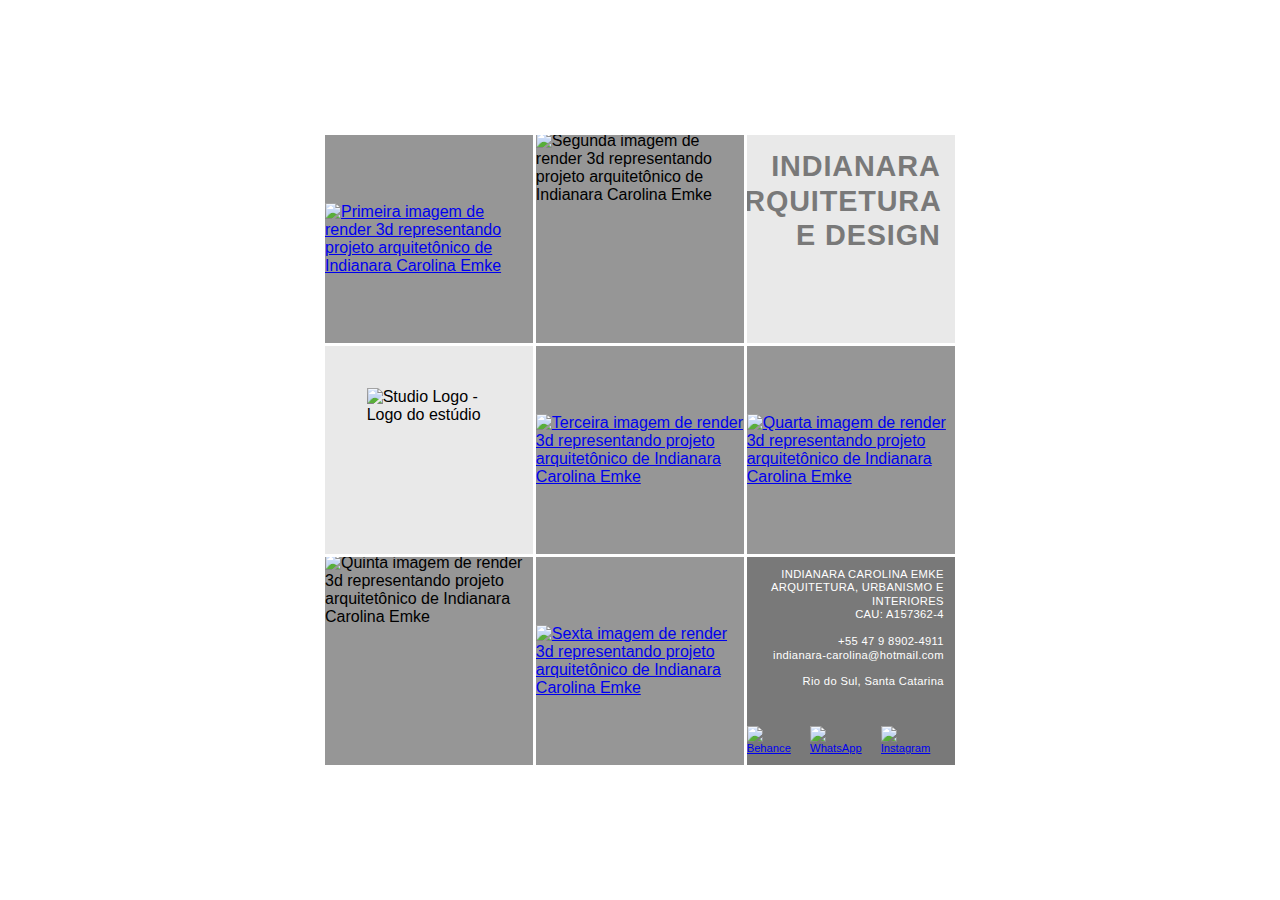
==== index.html @ 922879ae "Add files via upload" ====
<!DOCTYPE html>
<html lang="en">
<head>
<meta charset="UTF-8">
<meta name="viewport" content="width=device-width, initial-scale=1.0">
<meta name="description" content="Rio do Sul - SC - Indianara Carolina Emke é especialista em inovadoras técnicas de arquitetura, planejamento urbano, paisagismo e design de interiores. Explore o nosso portfólio e entre em contato novos projetos e eventuais dúvidas"/>
<script src="./removeBanner.js"></script>



<script type="application/ld+json">
    {
      "@context": "http://schema.org",
      "@type": "ProfessionalService",
      "name": "Indianara Carolina Emke",
      "url": "http://www.indianara.arq.br/",
      "logo": "http://www.indianara.arq.br/Images/logo.png",
      "sameAs": [
        "http://www.https://www.behance.net/indianaraarq/",
        "https://www.instagram.com/indianara.arq/",
      ],
      "contactPoint": {
        "@type": "ContactPoint",
        "telephone": "+55-47-98902-4911",
        "contactType": "customer service"
      }
    }
    </script>


<!-- Google Analytics -->
<script async src="https://www.googletagmanager.com/gtag/js?id=YOUR_TRACKING_ID"></script>
<script>
  window.dataLayer = window.dataLayer || [];
  function gtag(){dataLayer.push(arguments);}
  gtag('js', new Date());

  gtag('config', 'YOUR_TRACKING_ID');
</script>




<title>Indianara Arquitetura</title>
<style>


@font-face {
    font-family: 'Leelawadee';
    src: url('font/font.woff') format('woff');
    font-weight: normal;
    font-style: normal;
}




body, html {
    margin: 0;
    padding: 0;
    height: 100%;
    display: flex;
    align-items: center; /* Center vertically */
    justify-content: center; /* Center horizontally */
    font-family: 'Leelawadee', sans-serif;
    background-image: url('Images/bg.png'); /* Update with the path to your image */
    background-position: right bottom; /* Align the background to the bottom-right corner */
    background-repeat: no-repeat; /* Prevent the background from repeating */
    background-attachment: fixed; /* Optional: Keeps the background fixed during scroll */
    background-size: 100%;
    overflow: hidden; /* Prevents the body from scrolling */
}

.grid-item:nth-child(3),
.grid-item:nth-child(4) {
    background-color: rgb(233, 233, 233); /* Set the background color */
}

.grid-item:nth-child(3){
    position: relative; /* Enables absolute positioning for children */
    padding: 1em; /* Adjust the padding as needed */
}

@media (min-width: 480px) {

    .grid-container {
        display: grid;
        grid-template-columns: repeat(3, 1fr); /* Three columns */
        grid-gap: 0.2vw; /* Gap based on viewport width */
        width: 70vh; /* Set width to be a percentage of the viewport width */
        height: 70vh; /* Height is the same as width to maintain aspect ratio */
        justify-content: center;
        align-content: center;
        box-sizing: border-box;
    }

    .grid-item {
        background: #969696;
        aspect-ratio: 1 / 1; /* Keeps the item a square */
        display: flex;
        justify-content: center; /* Center content horizontally */
        align-items: center; /* Center content vertically */
        overflow: hidden; /* Ensures content doesn't overflow the grid item */
    }

    .grid-item img {
        width: 103%;
        height: 103%;
        object-fit: cover; /* Ensures the image covers the square, may be cropped */
    }

    /* CARD 3 - TITLE */ 

    .title-container {
        display: flex;
        flex-direction: column;
        justify-content: center;
        align-items: center;
        height: 100%;
    }

    .title-container h1 {
        font-size: 1.8em; /* Adjust based on your design */
        font-weight: bold; /* Adjust if your font is different */
        text-transform: uppercase;
        line-height: 1.2; /* Adjust based on your design */
        letter-spacing: 0.03em; /* Adjust based on your design */
        color: #797979; /* This should be the color of your text */
        margin: 0;
        padding: 0.5em;
        position: absolute;
        top: 0; /* Align to the top */
        right: 0; /* Align to the right */
        text-align: right; /* Text align right for the content */
    }

    /* CARD 4 - LOGO*/

    .logo-container {
        display: flex;
        padding: 0em;
        justify-content: center; /* Center horizontally */
        align-items: center; /* Center vertically */
        height: 100%; /* Take full height of the grid item */
        background-color: rgb(233, 233, 233); /* Same background as the third item, adjust if necessary */
    }

    .logo-container img {
        max-width: 60%; /* Set to a percentage less than 100% to make the logo smaller */
        max-height: 60%; /* Adjust the percentage as needed */
        /* Optional: If you want to set a maximum size, you can use actual dimensions like this:
        width: 150px; 
        height: auto; 
        */
        object-fit: contain; /* This will ensure the aspect ratio is maintained */
    }

    /* CARD 9 - CONTACT */ 

    .contact-info {
        background-color: #797979 ; /* The background color */
        color: #fff; /* The text color */
        font-size: 0.9em; /* Adjust based on your design */
        display: flex;
        flex-direction: column;
        align-items: flex-end; /* Keeps text aligned to the right */
        justify-content: flex-start; /* Aligns content to the top */
        height: 100%;
        position: relative;
    }

    .contact-info .info {
        align-self: flex-start; /* Align the text block to the top-right */
        width: 100%; /* Full width to respect the padding */
        padding-top: 1em;
        margin-bottom: auto; /* Pushes everything else down */
        line-height: 1.2; /* Adjust based on your design */
        letter-spacing: 0.03em; /* Adjust based on your design */
    }

    .contact-info .info p {
        text-align: right; /* Align text to the right within the paragraph */
        margin: 0;
        padding-right: 1em;
    }

    .contact-info .social-media {
        position: absolute; /* Position the icons absolutely within the contact-info */
        bottom: 1em; /* 1em from the bottom */
        right: 1em; /* 1em from the right */
        display: flex;
        gap: 0.5em; /* Adjust the gap between icons as needed */
    }

    .contact-info .social-media img {
        width: 50px; /* Size of icons, adjust as needed */
        height: 35px; /* Size of icons, adjust as needed */
        object-fit: contain; 
    }

}


  /* TABLETS */

  @media (max-height: 1000px) {

.contact-info {
    font-size: 0.7em; /* Adjust based on your design */
}

}

@media (max-height: 800px) {

    .title-container h1 {
        font-size: 1.3em; /* Adjust based on your design */

    }

    .contact-info {
        font-size: 0.5em; /* Adjust based on your design */
    }

    .contact-info .social-media img {
        width: 25px; /* Size of icons, adjust as needed */
        height: 15px; /* Size of icons, adjust as needed */
    }

}

















/* Mobile styles */

@media (max-width: 480px) {
    /* Adjust the grid container for a two-column layout */


    body, html {
    padding: 25px;
    overflow: auto;
    background-image: none !important; /* Hides the background image on mobile devices */

    }

    .grid-container {
        display: grid;
        grid-template-columns: repeat(2, 1fr); /* Two columns for mobile */
        grid-gap: 1vw; /* Gap based on viewport width */
        width: 100vh; /* Set width to be a percentage of the viewport width */
        height: 100vh; /* Height is the same as width to maintain aspect ratio */
        justify-content: center;
    align-content: center;
        box-sizing: border-box;
    }

    .grid-item {
        background: #969696;
        aspect-ratio: 1 / 1; /* Keeps the item a square */
        display: flex;
        justify-content: center; /* Center content horizontally */
        align-items: center; /* Center content vertically */
        overflow: hidden; /* Ensures content doesn't overflow the grid item */
        position: relative;
        width: 100%; /* Full width of the grid column */
        box-sizing: border-box;
        aspect-ratio: 1 / 1; /* Keeps the item a square */
    }

    .grid-item::before {
        content: '';
        display: block;
        box-sizing: border-box;
    }

    .grid-item img {
        width: 103%;
        height: 103%;
        object-fit: cover; /* Ensures the image covers the square, may be cropped */
    }

    /* Hide specific grid items */
    .grid-item:nth-child(2), /* Example: hiding the second grid item */
    .grid-item:nth-child(6),
    .grid-item:nth-child(7),
    .grid-item:nth-child(8) {/* Example: hiding the second grid item */
        display: none;
    }
    
    /* Span the third grid item across both columns */
    .grid-item:nth-child(9) {
        grid-column: 1 / -1; /* Span from the first to the last line */
    }

    .grid-item:nth-child(1) {
        order: 1; /* Set a high order value to move it to the end */
    }

    .grid-item:nth-child(4) {
        order: 2; /* Set a high order value to move it to the end */
    }

    .grid-item:nth-child(3) {
        order: 3; /* Set a high order value to move it to the end */
    }

    .grid-item:nth-child(5) {
        order: 4; /* Set a high order value to move it to the end */
    }

    .grid-item:nth-child(7) {
        order: 5; /* Set a high order value to move it to the end */
    }

    .grid-item:nth-child(8) {
        order: 6; /* Set a high order value to move it to the end */
    }

    .grid-item:nth-child(9) {
        order: 7; /* Set a high order value to move it to the end */
    }

  
    /* CARD 3 - TITLE MOBILE*/

    .title-container {
        display: flex;
        flex-direction: column;
        justify-content: center;
        align-items: center;
        height: 100%;
    }

    .title-container h1 {
        font-size: 0.9em; /* Adjust based on your design */
        font-weight: bold; /* Adjust if your font is different */
        text-transform: uppercase;
        line-height: 1.2; /* Adjust based on your design */
        letter-spacing: 0.03em; /* Adjust based on your design */
        color: #797979; /* This should be the color of your text */
        margin: 0;
        padding: 0.7em;
        position: absolute;
        top: 0; /* Align to the top */
        right: 0; /* Align to the right */
        text-align: right; /* Text align right for the content */
    }

    /* CARD 4 - LOGO */

    .logo-container {
        display: flex;
        justify-content: center; /* Center horizontally */
        align-items: center; /* Center vertically */
        height: 100%; /* Full height of the grid item */
        width: 100%; /* Full width of the grid item */
        background-color: rgb(233, 233, 233); /* Background color */
    }

    .logo-container img {
        max-width: 70%; /* Allows the image to scale up to 90% of the container's width */
        max-height: 70%; /* Allows the image to scale up to 90% of the container's height */
        object-fit: contain; /* Maintains the aspect ratio without cropping the image */
        display: block; /* Removes any default inline styling */
        margin: auto;
    }

    /* CARD 9 - CONTACT */ 

    .contact-info {
        background-color: #797979 ; /* The background color */
        color: #fff; /* The text color */
        font-size: 0.9em; /* Adjust based on your design */
        display: flex;
        flex-direction: column;
        height: 100%;
        position: relative;
    }

    .contact-info .info {
        align-self: flex-start; /* Align the text block to the top-right */
        width: 100%; /* Full width to respect the padding */
        padding-top: 1em;
        margin-bottom: auto; /* Pushes everything else down */
        line-height: 1.2; /* Adjust based on your design */
        letter-spacing: 0.03em; /* Adjust based on your design */
    }

    .contact-info .info p {
        text-align: right; /* Align text to the right within the paragraph */
        margin: 0;
        padding-right: 1em;
    }

    a {
        text-decoration: none;
        color: #fff; /* The text color */
    }

    .contact-info .social-media {
        position: absolute; /* Position the icons absolutely within the contact-info */
        bottom: 1em; /* 1em from the bottom */
        right: 1em; /* 1em from the right */
        display: flex;
        gap: 0.5em; /* Adjust the gap between icons as needed */
    }

    .contact-info .social-media img {
        width: 60px; /* Size of icons, adjust as needed */
        height: 35px; /* Size of icons, adjust as needed */
        object-fit: contain; 
    }


}











</style>
</head>
<body>

<div class="background-image"></div>

<div class="grid-container">
    <!-- Example of a grid item with an image and a link -->
    <div class="grid-item">
        <a href="https://www.behance.net/gallery/188642917/RESIDENCIA-MG">
            <img src="Images/img1.png" alt="Primeira imagem de render 3d representando projeto arquitetônico de Indianara Carolina Emke">
        </a>
    </div>
    <div class="grid-item">
            <img src="Images/img2.png" alt="Segunda imagem de render 3d representando projeto arquitetônico de Indianara Carolina Emke">
    </div>
    <div class ="grid-item">
        <div class="title-container">
            <h1>INDIANARA ARQUITETURA E DESIGN</h1>
        </div>
        <!-- Other content for the third item can go here -->
    </div>
    <div class="grid-item logo-container">
        <img src="Images/logo.png" alt="Studio Logo - Logo do estúdio" /> <!-- Replace 'logo.png' with the path to your logo file -->
        <!-- Any other content for the fourth item can go here -->
    </div>
    <div class="grid-item">
        <a href="https://www.behance.net/gallery/188634427/INTERIORES-RES-CH-SOCIAL">
            <img src="Images/img3.png" alt="Terceira imagem de render 3d representando projeto arquitetônico de Indianara Carolina Emke">
        </a>
    </div>
    <div class="grid-item">
        <a href="https://www.behance.net/gallery/90499673/RESIDENCIA-DD">
            <img src="Images/img4.png" alt="Quarta imagem de render 3d representando projeto arquitetônico de Indianara Carolina Emke">
        </a>
    </div>
    <div class="grid-item">
            <img src="Images/img5.png" alt="Quinta imagem de render 3d representando projeto arquitetônico de Indianara Carolina Emke">
    </div>
    <div class="grid-item">
        <a href="https://www.behance.net/gallery/188645411/INTERIORES-ZE-SOCIAL">
            <img src="Images/img6.png" alt="Sexta imagem de render 3d representando projeto arquitetônico de Indianara Carolina Emke">
        </a>
    </div>
    <div class="grid-item contact-info">
        <div class="info">
            <p class="name">INDIANARA CAROLINA EMKE</p>
            <p class="profession">ARQUITETURA, URBANISMO E INTERIORES</p>
            <p class="registration">CAU: A157362-4</p>
            <br> <!-- Line break for spacing -->
            <p class="phone">+55 47 9 8902-4911</p>
            <p class="email">indianara-carolina@hotmail.com</p>
            <br> <!-- Line break for spacing -->
            <p class="location">Rio do Sul, Santa Catarina</p>
        </div>
        <div class="social-media">
            <a href="https://www.behance.net/indianaraarq">
                <img src="Images/behance-icon.png" alt="Behance">
            </a>
            <a href="https://api.whatsapp.com/send/?phone=5547989024911&text&type=phone_number&app_absent=0">
                <img src="Images/whatsapp-icon.png" alt="WhatsApp">
            </a>
            <a href="https://www.instagram.com/indianara.arq/">
                <img src="Images/instagram-icon.png" alt="Instagram">
            </a>
        </div>
    </div>
    <!-- Repeat the above block for each item in your portfolio -->
</div>



</body>
</html>
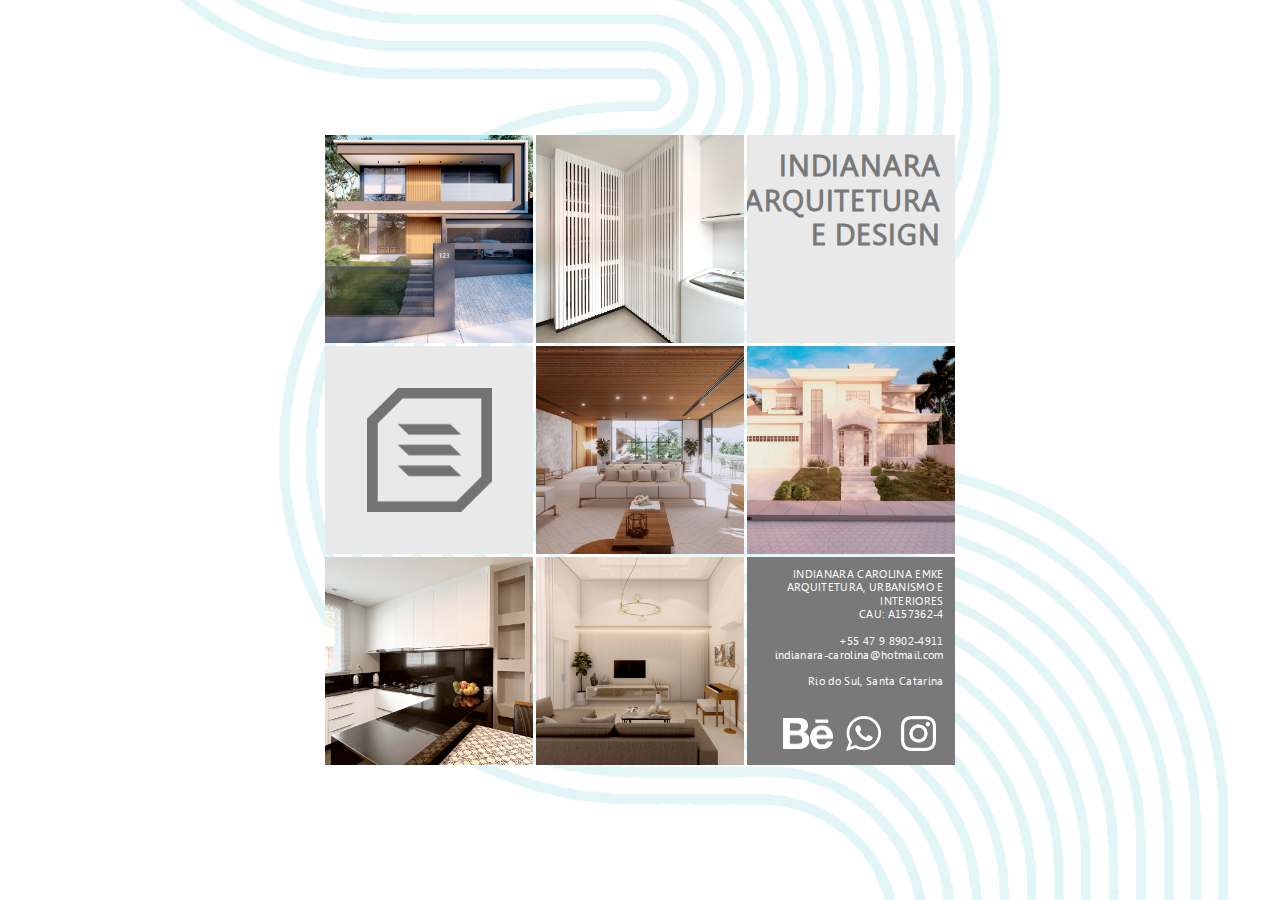
==== commit 68039dc2: "Update index.html" ====
--- a/index.html
+++ b/index.html
@@ -15,7 +15,7 @@
       "@type": "ProfessionalService",
       "name": "Indianara Carolina Emke",
       "url": "http://www.indianara.arq.br/",
-      "logo": "http://www.indianara.arq.br/Images/logo.png",
+      "logo": "http://www.indianara.arq.br/images/logo.png",
       "sameAs": [
         "http://www.https://www.behance.net/indianaraarq/",
         "https://www.instagram.com/indianara.arq/",
@@ -64,7 +64,7 @@
     align-items: center; /* Center vertically */
     justify-content: center; /* Center horizontally */
     font-family: 'Leelawadee', sans-serif;
-    background-image: url('Images/bg.png'); /* Update with the path to your image */
+    background-image: url('images/bg.png'); /* Update with the path to your image */
     background-position: right bottom; /* Align the background to the bottom-right corner */
     background-repeat: no-repeat; /* Prevent the background from repeating */
     background-attachment: fixed; /* Optional: Keeps the background fixed during scroll */
@@ -450,11 +450,11 @@
     <!-- Example of a grid item with an image and a link -->
     <div class="grid-item">
         <a href="https://www.behance.net/gallery/188642917/RESIDENCIA-MG">
-            <img src="Images/img1.png" alt="Primeira imagem de render 3d representando projeto arquitetônico de Indianara Carolina Emke">
+            <img src="images/img1.png" alt="Primeira imagem de render 3d representando projeto arquitetônico de Indianara Carolina Emke">
         </a>
     </div>
     <div class="grid-item">
-            <img src="Images/img2.png" alt="Segunda imagem de render 3d representando projeto arquitetônico de Indianara Carolina Emke">
+            <img src="images/img2.png" alt="Segunda imagem de render 3d representando projeto arquitetônico de Indianara Carolina Emke">
     </div>
     <div class ="grid-item">
         <div class="title-container">
@@ -463,25 +463,25 @@
         <!-- Other content for the third item can go here -->
     </div>
     <div class="grid-item logo-container">
-        <img src="Images/logo.png" alt="Studio Logo - Logo do estúdio" /> <!-- Replace 'logo.png' with the path to your logo file -->
+        <img src="images/logo.png" alt="Studio Logo - Logo do estúdio" /> <!-- Replace 'logo.png' with the path to your logo file -->
         <!-- Any other content for the fourth item can go here -->
     </div>
     <div class="grid-item">
         <a href="https://www.behance.net/gallery/188634427/INTERIORES-RES-CH-SOCIAL">
-            <img src="Images/img3.png" alt="Terceira imagem de render 3d representando projeto arquitetônico de Indianara Carolina Emke">
+            <img src="images/img3.png" alt="Terceira imagem de render 3d representando projeto arquitetônico de Indianara Carolina Emke">
         </a>
     </div>
     <div class="grid-item">
         <a href="https://www.behance.net/gallery/90499673/RESIDENCIA-DD">
-            <img src="Images/img4.png" alt="Quarta imagem de render 3d representando projeto arquitetônico de Indianara Carolina Emke">
+            <img src="images/img4.png" alt="Quarta imagem de render 3d representando projeto arquitetônico de Indianara Carolina Emke">
         </a>
     </div>
     <div class="grid-item">
-            <img src="Images/img5.png" alt="Quinta imagem de render 3d representando projeto arquitetônico de Indianara Carolina Emke">
+            <img src="images/img5.png" alt="Quinta imagem de render 3d representando projeto arquitetônico de Indianara Carolina Emke">
     </div>
     <div class="grid-item">
         <a href="https://www.behance.net/gallery/188645411/INTERIORES-ZE-SOCIAL">
-            <img src="Images/img6.png" alt="Sexta imagem de render 3d representando projeto arquitetônico de Indianara Carolina Emke">
+            <img src="images/img6.png" alt="Sexta imagem de render 3d representando projeto arquitetônico de Indianara Carolina Emke">
         </a>
     </div>
     <div class="grid-item contact-info">
@@ -497,13 +497,13 @@
         </div>
         <div class="social-media">
             <a href="https://www.behance.net/indianaraarq">
-                <img src="Images/behance-icon.png" alt="Behance">
+                <img src="images/behance-icon.png" alt="Behance">
             </a>
             <a href="https://api.whatsapp.com/send/?phone=5547989024911&text&type=phone_number&app_absent=0">
-                <img src="Images/whatsapp-icon.png" alt="WhatsApp">
+                <img src="images/whatsapp-icon.png" alt="WhatsApp">
             </a>
             <a href="https://www.instagram.com/indianara.arq/">
-                <img src="Images/instagram-icon.png" alt="Instagram">
+                <img src="images/instagram-icon.png" alt="Instagram">
             </a>
         </div>
     </div>
